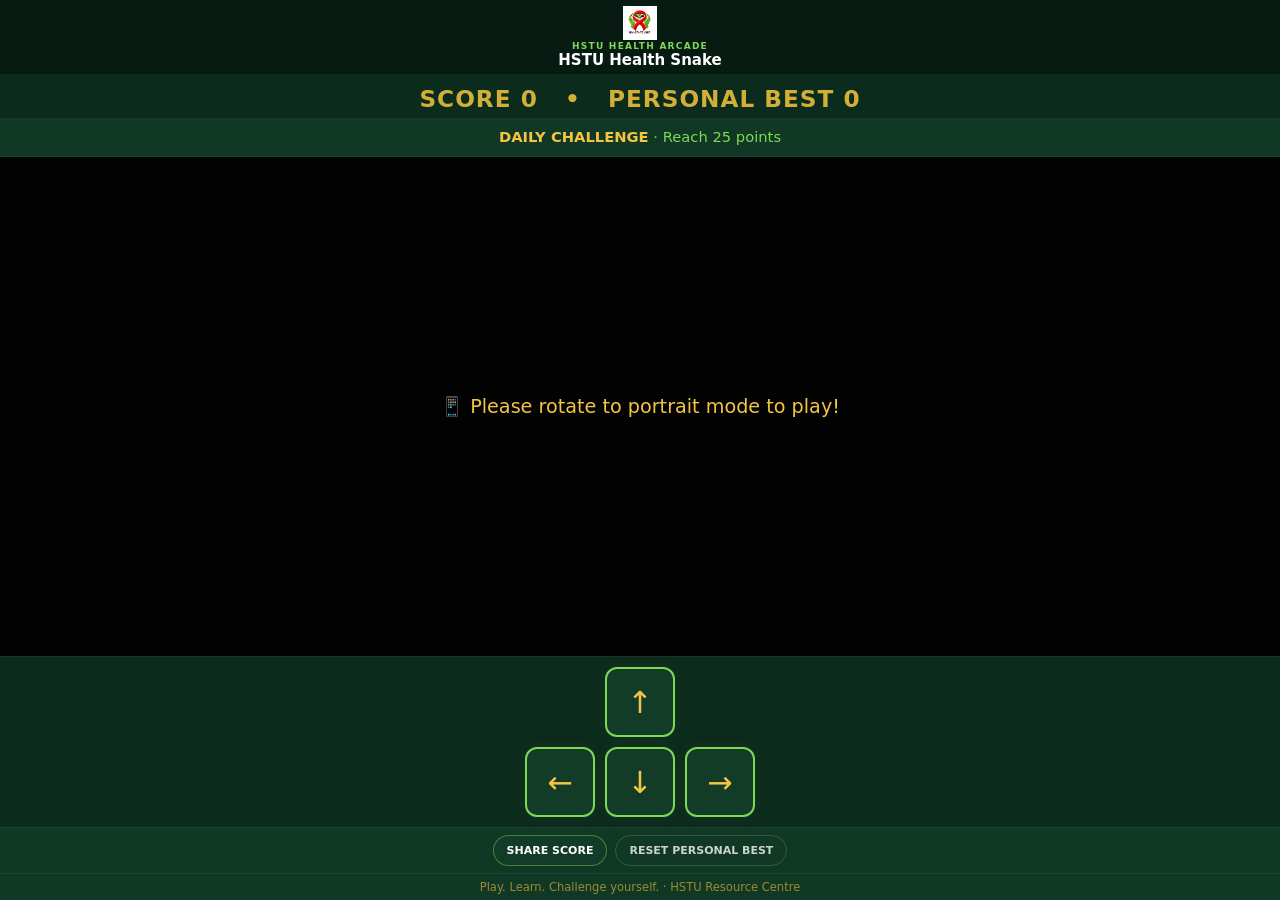
==== health-snake.html @ 503ea25e "Add files via upload" ====
<!doctype html>
<html lang="en">
<head>
  <meta charset="UTF-8" />
  <meta name="viewport" content="width=device-width, initial-scale=1.0, maximum-scale=1.0, user-scalable=no" />
  <title>HSTU Health Snake | HSTU Health Arcade</title>
  <style>
    *{
      margin:0;padding:0;box-sizing:border-box;
      -webkit-tap-highlight-color:transparent;
      -webkit-touch-callout:none;
      -webkit-user-select:none;user-select:none;
    }
    html,body{
      height:100%;
      overflow:hidden;
      background:#071b13;
      font-family:Inter,system-ui,-apple-system,BlinkMacSystemFont,'Segoe UI',sans-serif;
      color:#D4AF37;
      touch-action:none;
    }

    :root{
      --bg:#071b13;
      --panel:#0b2b1d;
      --panel2:#103825;
      --gold:#7ED957;        /* premium gold */
      --goldBright:#F4C542;  /* brighter accent */
      --border:rgba(126,217,87,.35);
    }

    #container{
      display:flex;
      flex-direction:column;
      height:100%;
      width:100%;
      padding:env(safe-area-inset-top) env(safe-area-inset-right) env(safe-area-inset-bottom) env(safe-area-inset-left);
    }

    #brandBar{
      display:flex;
      justify-content:center;
      align-items:center;
      padding:10px 10px 6px;
      background:var(--bg);
      border-bottom:1px solid rgba(255,255,255,.06);
      gap:10px;
    }
    #brandLogo{
      max-width:175px;
      height:auto;
      display:block;
      filter: drop-shadow(0 0 10px rgba(212,175,55,.18));
    }

    #scoreContainer{
      text-align:center;
      padding:10px 10px 6px;
      font-size:1.45rem;
      font-weight:900;
      background:var(--panel);
      letter-spacing:1px;
      border-bottom:1px solid rgba(255,255,255,.06);
    }

    #promoText{
      text-align:center;
      font-size:0.92rem;
      padding:8px 12px 10px;
      background:var(--panel2);
      color:var(--gold);
      line-height:1.3;
      border-bottom:1px solid rgba(255,255,255,.06);
    }
    #promoText strong{ color: var(--goldBright); }

    #canvasWrapper{
      flex:1;
      display:flex;
      justify-content:center;
      align-items:center;
      position:relative;
      overflow:hidden;
      padding:8px;
      background:var(--bg);
    }
    canvas{
      display:block;
      background:#071b13;
      max-width:100%;
      max-height:100%;
      image-rendering:pixelated;
      touch-action:none;
      border:1px solid var(--border);
    }

    #landscapeWarning{
      display:none;
      position:absolute;
      inset:0;
      background:rgba(0,0,0,.92);
      color:var(--goldBright);
      justify-content:center;
      align-items:center;
      text-align:center;
      padding:20px;
      font-size:1.2rem;
      z-index:20;
      pointer-events:auto;
    }

    #overlay{
      position:absolute;
      inset:0;
      background:rgba(0,0,0,.86);
      display:none;
      justify-content:center;
      align-items:center;
      flex-direction:column;
      color:var(--goldBright);
      font-size:2.0rem;
      font-weight:900;
      text-align:center;
      z-index:15;
      padding:20px;
      pointer-events:auto;
    }
    #overlaySub{
      font-size:1.05rem;
      margin-top:14px;
      color:var(--gold);
      font-weight:700;
      line-height:1.35;
      white-space:pre-line;
    }
    #overlayTiny{
      margin-top:10px;
      font-size:0.78rem;
      opacity:.75;
      color:rgba(212,175,55,.85);
      font-weight:700;
    }

    #controls{
      display:flex;
      flex-direction:column;
      align-items:center;
      padding:10px 14px;
      background:var(--panel);
      gap:10px;
      border-top:1px solid rgba(255,255,255,.06);
    }
    .dpadRow{
      display:flex;
      justify-content:center;
      gap:10px;
    }
    .dpadBtn{
      width:70px;height:70px;
      background:#123b28;
      color:var(--goldBright);
      border:2px solid var(--gold);
      border-radius:12px;
      font-size:1.9rem;
      display:flex;
      justify-content:center;
      align-items:center;
      touch-action:manipulation;
      box-shadow: 0 0 14px rgba(212,175,55,.08);
    }
    .dpadBtn:active{ background:#195136; }

    #finePrint{
      text-align:center;
      font-size:0.72rem;
      padding:6px 10px;
      background:var(--panel2);
      color:rgba(212,175,55,.70);
      border-top:1px solid rgba(255,255,255,.06);
    }

    @media (max-height:720px){
      #scoreContainer{font-size:1.28rem;}
      #promoText{font-size:0.86rem;padding:7px 10px 9px;}
      .dpadBtn{width:64px;height:64px;font-size:1.7rem;}
      #controls{padding:9px 12px;gap:8px;}
      #brandLogo{max-width:155px;}
    }
  </style>
</head>
<body>
  <div id="container">

    <div id="brandBar" style="display:flex;flex-direction:column;justify-content:center;align-items:center;gap:2px;padding:6px 10px 5px;flex:none">
      <img src="[data-uri]" alt="HSTU HIV STI TB Unit logo"
           style="display:block;width:auto;height:34px;max-width:150px;object-fit:contain">
      <div style="font:900 9px/1 system-ui,sans-serif;letter-spacing:.14em;color:#7ED957">HSTU HEALTH ARCADE</div>
      <div style="font:900 15px/1.05 system-ui,sans-serif;color:#fff">HSTU Health Snake</div>
    </div>
    

    <div id="scoreContainer">
      SCORE <span id="score">0</span>
      &nbsp;&nbsp;•&nbsp;&nbsp;
      PERSONAL BEST <span id="highScore">0</span>
    </div>

    <div id="promoText">
      <strong id="dailyChallenge">DAILY CHALLENGE</strong>
      <span id="challengeText"> · Loading today’s challenge…</span>
    </div>

    <div id="canvasWrapper">
      <canvas id="gameCanvas"></canvas>

      <div id="landscapeWarning">📱 Please rotate to portrait mode to play!</div>

      <div id="overlay">
        <div id="overlayText">GAME OVER</div>
        <div id="overlaySub">Tap to Restart</div>
        <div id="overlayTiny"></div>
      </div>
    </div>

    <div id="controls">
      <div class="dpadRow">
        <div class="dpadBtn" id="upBtn" aria-label="Up">↑</div>
      </div>
      <div class="dpadRow">
        <div class="dpadBtn" id="leftBtn" aria-label="Left">←</div>
        <div class="dpadBtn" id="downBtn" aria-label="Down">↓</div>
        <div class="dpadBtn" id="rightBtn" aria-label="Right">→</div>
      </div>
    </div>

    <div style="display:flex;justify-content:center;gap:8px;padding:7px;background:var(--panel2);border-top:1px solid rgba(255,255,255,.06)">
      <button id="shareScoreBtn" type="button" style="border:1px solid rgba(126,217,87,.45);background:#123b28;color:#fff;border-radius:999px;padding:8px 13px;font:800 11px system-ui,sans-serif;cursor:pointer">SHARE SCORE</button>
      <button id="resetBestBtn" type="button" style="border:1px solid rgba(255,255,255,.16);background:transparent;color:rgba(255,255,255,.78);border-radius:999px;padding:8px 13px;font:800 11px system-ui,sans-serif;cursor:pointer">RESET PERSONAL BEST</button>
    </div>
    <div id="finePrint">
      Play. Learn. Challenge yourself. · HSTU Resource Centre
    </div>

  </div>

  <script>
    (function(){
      "use strict";

      const canvas = document.getElementById("gameCanvas");
      const ctx = canvas.getContext("2d", { alpha:false });

      const scoreEl = document.getElementById("score");
      const highScoreEl = document.getElementById("highScore");

      const overlay = document.getElementById("overlay");
      const overlayText = document.getElementById("overlayText");
      const overlaySub = document.getElementById("overlaySub");
      const overlayTiny = document.getElementById("overlayTiny");

      const landscapeWarning = document.getElementById("landscapeWarning");

      const upBtn = document.getElementById("upBtn");
      const downBtn = document.getElementById("downBtn");
      const leftBtn = document.getElementById("leftBtn");
      const rightBtn = document.getElementById("rightBtn");

      const GOLD = "#7ED957";
      const GOLD_BRIGHT = "#F4C542";

      const CELL = 20;
      let gridW = 0, gridH = 0, dpr = 1;

      let snake = [];
      let food = {x:0,y:0};
      let dir = {x:1,y:0};
      let queued = {x:1,y:0};
      let turnLocked = false;

      let score = 0;
      let highScore = 0;
      let gameOver = false;

      const BASE_SPEED = 10;
      const SPEED_INC = 0.5;
      const MAX_SPEED  = 20;
      let speed = BASE_SPEED;

      let lastT = 0;
      let acc = 0;

      function isLandscape(){
        return window.innerWidth > window.innerHeight;
      }

      function showOverlay(on, title, sub){
        overlay.style.display = on ? "flex" : "none";
        if (title) overlayText.textContent = title;
        if (sub) overlaySub.textContent = sub;
      }

      function loadHighScore(){
        const v = Number(localStorage.getItem("hstuHealthSnake.highScore") || "0");
        highScore = Number.isFinite(v) ? v : 0;
        highScoreEl.textContent = String(highScore);
      }

      function saveHighScoreIfNeeded(){
        if (score > highScore){
          highScore = score;
          localStorage.setItem("hstuHealthSnake.highScore", String(highScore));
          highScoreEl.textContent = String(highScore);
          return true;
        }
        return false;
      }

      function resize(){
        const wrap = document.getElementById("canvasWrapper");

        const land = isLandscape();
        landscapeWarning.style.display = land ? "flex" : "none";
        canvas.style.display = land ? "none" : "block";

        const usable = Math.min(wrap.clientWidth, wrap.clientHeight);
        const cssSize = Math.max(240, Math.floor(usable));
        const cells = Math.max(15, Math.floor(cssSize / CELL));

        gridW = cells;
        gridH = cells;

        dpr = Math.max(1, Math.min(3, window.devicePixelRatio || 1));
        canvas.style.width = (gridW * CELL) + "px";
        canvas.style.height = (gridH * CELL) + "px";
        canvas.width = Math.floor(gridW * CELL * dpr);
        canvas.height = Math.floor(gridH * CELL * dpr);

        ctx.setTransform(1,0,0,1,0,0);
        ctx.scale(dpr,dpr);

        reset();
      }

      function initSnake(){
        const sx = Math.floor(gridW/2);
        const sy = Math.floor(gridH/2);
        snake = [
          {x:sx, y:sy},
          {x:sx-1, y:sy},
          {x:sx-2, y:sy}
        ];
      }

      function placeFood(){
        const occ = new Set(snake.map(s => s.x + "," + s.y));
        const empties = [];
        for (let x=0; x<gridW; x++){
          for (let y=0; y<gridH; y++){
            const k = x + "," + y;
            if (!occ.has(k)) empties.push({x,y});
          }
        }
        if (empties.length === 0){
          gameOver = true;
          showOverlay(true, "YOU WIN!", "Tap to Restart");
          overlayTiny.textContent = "";
          return;
        }
        food = empties[(Math.random() * empties.length) | 0];
      }

      function reset(){
        if (!gridW || !gridH) return;

        score = 0;
        scoreEl.textContent = "0";

        dir = {x:1,y:0};
        queued = {x:1,y:0};
        turnLocked = false;

        speed = BASE_SPEED;
        gameOver = false;
        showOverlay(false);
        overlayTiny.textContent = "";

        initSnake();
        placeFood();

        acc = 0;
        lastT = performance.now();

        draw();
      }

      function setDir(nd){
        if (gameOver) return;
        if (turnLocked) return;

        if (nd.x === -dir.x && nd.y === -dir.y) return;
        if (nd.x === dir.x && nd.y === dir.y) return;

        queued = {x:nd.x, y:nd.y};
        turnLocked = true;
      }

      function endGame(){
        gameOver = true;

        const newBest = saveHighScoreIfNeeded();

        showOverlay(true, "GAME OVER", "Score " + score + " • Tap to Restart");

        overlayTiny.textContent = newBest ? "🏆 NEW PERSONAL BEST!" : ("High Score: " + highScore);
      }

      function step(){
        if (gameOver) return;
        if (!snake.length) return;

        dir = {x:queued.x, y:queued.y};

        const head = snake[0];
        let nx = head.x + dir.x;
        let ny = head.y + dir.y;

        if (nx < 0) nx = gridW - 1;
        if (nx >= gridW) nx = 0;
        if (ny < 0) ny = gridH - 1;
        if (ny >= gridH) ny = 0;

        const willEat = (nx === food.x && ny === food.y);

        const checkLen = willEat ? snake.length : snake.length - 1;
        for (let i=0; i<checkLen; i++){
          if (snake[i].x === nx && snake[i].y === ny){
            endGame();
            return;
          }
        }

        snake.unshift({x:nx, y:ny});

        if (willEat){
          score++;
          scoreEl.textContent = String(score);
          if (score % 5 === 0 && speed < MAX_SPEED){
            speed = Math.min(MAX_SPEED, speed + SPEED_INC);
          }
          placeFood();
        } else {
          snake.pop();
        }

        turnLocked = false;
      }

      function draw(){
        ctx.fillStyle = "#071b13";
        ctx.fillRect(0,0,gridW*CELL, gridH*CELL);

        ctx.save();
        ctx.fillStyle = GOLD_BRIGHT;
        ctx.shadowColor = GOLD_BRIGHT;
        ctx.shadowBlur = 10;
        const fx = food.x * CELL + CELL/2;
        const fy = food.y * CELL + CELL/2;
        ctx.beginPath();
        ctx.arc(fx, fy, CELL/2 - 2, 0, Math.PI*2);
        ctx.fill();
        ctx.restore();

        ctx.save();
        ctx.fillStyle = GOLD;
        ctx.shadowColor = GOLD;
        ctx.shadowBlur = 8;
        for (let i=0; i<snake.length; i++){
          const s = snake[i];
          ctx.fillRect(s.x*CELL+1, s.y*CELL+1, CELL-2, CELL-2);
        }
        ctx.restore();
      }

      function loop(t){
        requestAnimationFrame(loop);

        if (isLandscape()){
          draw();
          return;
        }

        if (!lastT) lastT = t;
        let dt = (t - lastT)/1000;
        lastT = t;

        if (dt > 0.25) dt = 0.25;

        acc += dt;
        if (acc > 0.2) acc = 0.2;

        const stepTime = 1 / speed;
        while (acc >= stepTime){
          step();
          acc -= stepTime;
        }

        draw();
      }

      function bindPress(el, fn){
        el.addEventListener("pointerdown", (e) => {
          e.preventDefault();
          e.stopPropagation();
          fn();
        }, { passive:false });
      }

      bindPress(upBtn,    () => setDir({x:0,y:-1}));
      bindPress(downBtn,  () => setDir({x:0,y: 1}));
      bindPress(leftBtn,  () => setDir({x:-1,y:0}));
      bindPress(rightBtn, () => setDir({x: 1,y:0}));

      overlay.addEventListener("pointerdown", (e) => {
        e.preventDefault();
        e.stopPropagation();
        reset();
      }, { passive:false });

      let start = null;
      canvas.addEventListener("pointerdown", (e) => {
        if (gameOver){
          e.preventDefault();
          reset();
          return;
        }
        start = {x:e.clientX, y:e.clientY};
      }, { passive:false });

      canvas.addEventListener("pointerup", (e) => {
        if (!start) return;
        const end = {x:e.clientX, y:e.clientY};
        const dx = end.x - start.x;
        const dy = end.y - start.y;
        start = null;

        const min = 30;
        if (Math.abs(dx) > Math.abs(dy) && Math.abs(dx) > min){
          setDir({x: dx > 0 ? 1 : -1, y:0});
        } else if (Math.abs(dy) > Math.abs(dx) && Math.abs(dy) > min){
          setDir({x:0, y: dy > 0 ? 1 : -1});
        }
      }, { passive:false });

      canvas.addEventListener("pointermove", (e) => e.preventDefault(), { passive:false });
      document.addEventListener("touchmove", (e) => e.preventDefault(), { passive:false });

      let rTimer = null;
      window.addEventListener("resize", () => {
        clearTimeout(rTimer);
        rTimer = setTimeout(resize, 80);
      });
      window.addEventListener("orientationchange", () => setTimeout(resize, 120));


      const milestoneMessages = {
        10:"KNOW YOUR STATUS",
        25:"TEST. KNOW. ACT.",
        50:"U=U",
        75:"PREVENTION WORKS",
        100:"HSTU HEALTH CHAMPION!"
      };
      const achievements = [
        {score:10,name:"FIRST BITE"},
        {score:25,name:"HEALTH EXPLORER"},
        {score:50,name:"PREVENTION PRO"},
        {score:100,name:"HSTU CHAMPION"},
        {score:200,name:"SNAKE MASTER"}
      ];
      let milestoneTimer=null;
      function flashMilestone(text){
        clearTimeout(milestoneTimer);
        overlayTiny.textContent=text;
        overlayTiny.style.color="#F4C542";
        milestoneTimer=setTimeout(()=>{ if(!gameOver) overlayTiny.textContent=""; },1300);
      }
      function checkMilestone(){
        if(milestoneMessages[score]) flashMilestone(milestoneMessages[score]);
        const a=achievements.find(x=>x.score===score);
        if(a){
          const key="hstuHealthSnake.achievements";
          let saved=[];
          try{ saved=JSON.parse(localStorage.getItem(key)||"[]"); }catch(e){}
          if(!saved.includes(a.name)){
            saved.push(a.name);
            localStorage.setItem(key,JSON.stringify(saved));
            flashMilestone("🏅 "+a.name+" UNLOCKED");
          }
        }
      }

      const originalStep=step;
      step=function(){
        const before=score;
        originalStep();
        if(score>before) checkMilestone();
      };

      function setDailyChallenge(){
        const d=new Date();
        const day=Math.floor(Date.UTC(d.getFullYear(),d.getMonth(),d.getDate())/86400000);
        const challenges=["Reach 30 points","Reach 50 points","Beat your Personal Best","Reach 25 points","Reach 40 points"];
        const el=document.getElementById("challengeText");
        if(el) el.textContent=" · "+challenges[day%challenges.length];
      }

      document.addEventListener("keydown",(e)=>{
        const k=e.key.toLowerCase();
        const map={
          arrowup:{x:0,y:-1},w:{x:0,y:-1},
          arrowdown:{x:0,y:1},s:{x:0,y:1},
          arrowleft:{x:-1,y:0},a:{x:-1,y:0},
          arrowright:{x:1,y:0},d:{x:1,y:0}
        };
        if(map[k]){e.preventDefault();setDir(map[k]);}
      });

      const shareBtn=document.getElementById("shareScoreBtn");
      if(shareBtn) shareBtn.addEventListener("click",async()=>{
        const best=Math.max(score,highScore);
        const text="I scored "+best+" on HSTU Health Snake! 🏆 Can you beat my score?";
        try{
          if(navigator.share) await navigator.share({title:"HSTU Health Snake",text});
          else if(navigator.clipboard){await navigator.clipboard.writeText(text);shareBtn.textContent="COPIED ✓";setTimeout(()=>shareBtn.textContent="SHARE SCORE",1200);}
        }catch(e){}
      });

      const resetBtn=document.getElementById("resetBestBtn");
      if(resetBtn) resetBtn.addEventListener("click",()=>{
        if(confirm("Reset your HSTU Health Snake personal best on this device?")){
          localStorage.removeItem("hstuHealthSnake.highScore");
          highScore=0; highScoreEl.textContent="0";
        }
      });

      setDailyChallenge();

      loadHighScore();
      resize();
      reset();
      requestAnimationFrame(loop);
    })();
  </script>
</body>
</html>
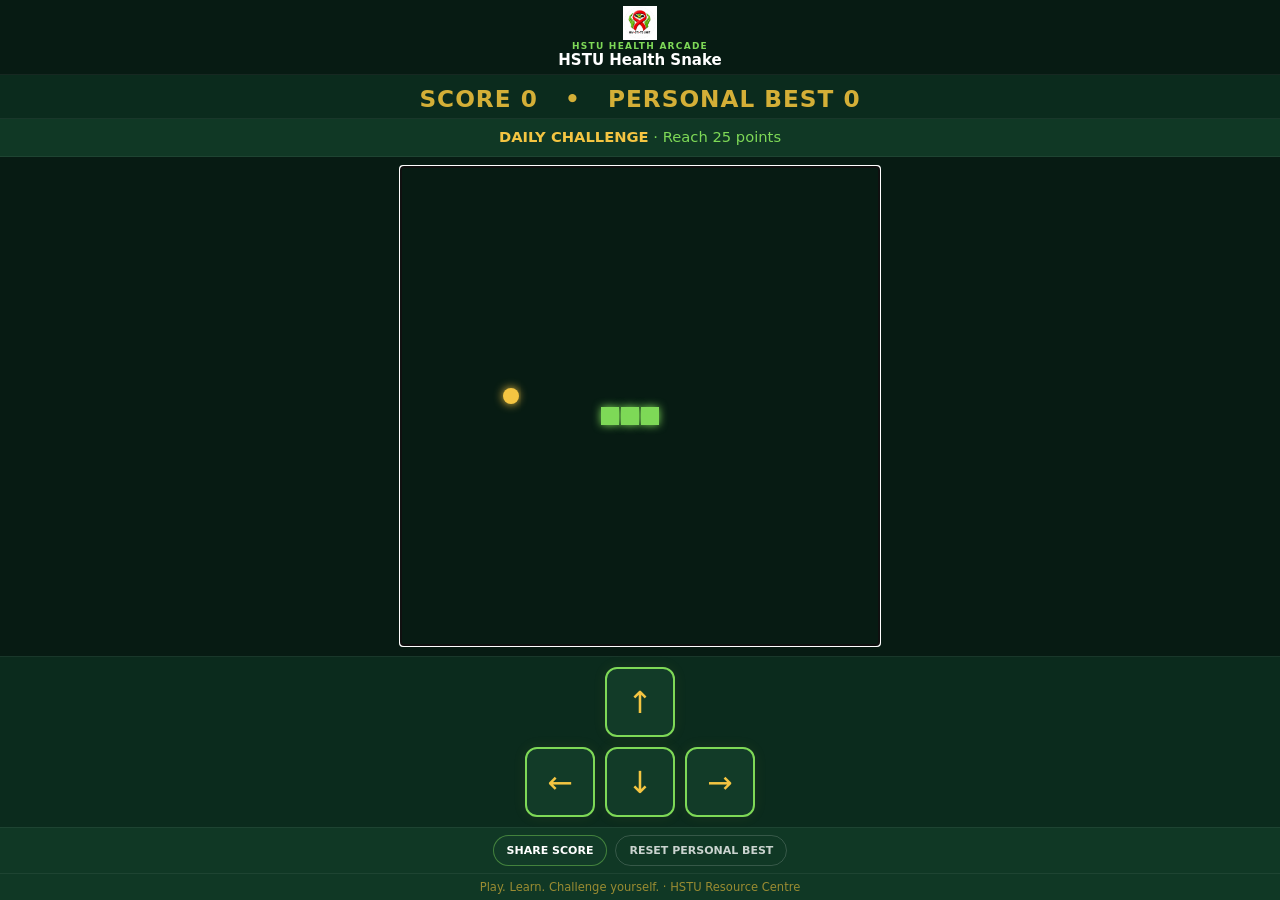
==== commit 4aca79e2: "Add files via upload" ====
--- a/health-snake.html
+++ b/health-snake.html
@@ -187,6 +187,53 @@
       #brandLogo{max-width:155px;}
     }
   </style>
+
+<style id="hstu-desktop-landscape-play-fix">
+/* Desktop/laptop browsers are allowed to play in landscape.
+   The portrait warning remains available for touch/mobile devices only. */
+@media (min-width: 900px) and (hover: hover) and (pointer: fine) {
+  #rotateWarning, .rotate-warning, #landscapeWarning, .landscape-warning {
+    display:none !important;
+    visibility:hidden !important;
+    opacity:0 !important;
+    pointer-events:none !important;
+  }
+  #gameCanvas, canvas {
+    visibility:visible !important;
+    opacity:1 !important;
+  }
+}
+</style>
+<script id="hstu-desktop-landscape-runtime-fix">
+(function(){
+  function isDesktop(){
+    return window.matchMedia('(min-width: 900px) and (hover: hover) and (pointer: fine)').matches;
+  }
+  function unlockDesktop(){
+    if(!isDesktop()) return;
+    ['rotateWarning','landscapeWarning'].forEach(function(id){
+      var el=document.getElementById(id);
+      if(el){ el.style.setProperty('display','none','important'); el.hidden=true; }
+    });
+    document.querySelectorAll('.rotate-warning,.landscape-warning').forEach(function(el){
+      el.style.setProperty('display','none','important'); el.hidden=true;
+    });
+    var c=document.getElementById('gameCanvas');
+    if(c){
+      c.style.setProperty('display','block','important');
+      c.style.setProperty('visibility','visible','important');
+      c.style.setProperty('opacity','1','important');
+      c.tabIndex=0;
+      try{ c.focus({preventScroll:true}); }catch(e){}
+    }
+  }
+  window.addEventListener('load',function(){setTimeout(unlockDesktop,100)});
+  window.addEventListener('resize',unlockDesktop);
+  window.addEventListener('orientationchange',unlockDesktop);
+  document.addEventListener('pointerdown',unlockDesktop,{passive:true});
+})();
+</script>
+
 </head>
 <body>
   <div id="container">
@@ -650,5 +697,22 @@
       requestAnimationFrame(loop);
     })();
   </script>
+
+<script id="hstu-snake-desktop-focus-fix">
+(function(){
+  function focusGame(){
+    try{
+      window.focus();
+      const c=document.getElementById('gameCanvas');
+      if(c){c.tabIndex=0;c.focus({preventScroll:true});}
+    }catch(e){}
+  }
+  window.addEventListener('load',()=>setTimeout(focusGame,80));
+  document.addEventListener('pointerdown',()=>setTimeout(focusGame,0),{passive:true});
+  document.addEventListener('keydown',e=>{
+    if(['ArrowUp','ArrowDown','ArrowLeft','ArrowRight','w','a','s','d','W','A','S','D'].includes(e.key)) e.preventDefault();
+  },{passive:false});
+})();
+</script>
 </body>
 </html>
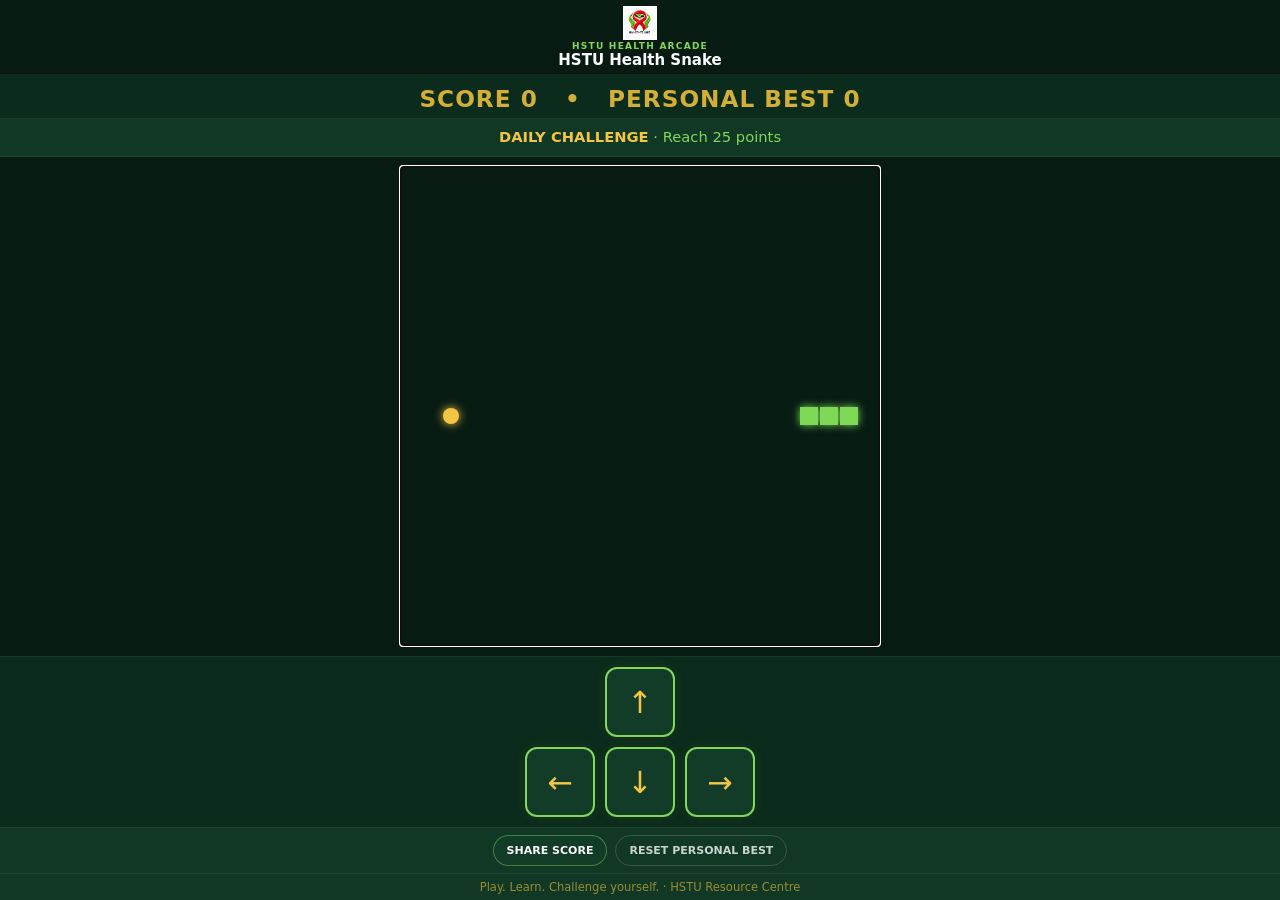
==== commit 62a5e514: "Add files via upload" ====
--- a/health-snake.html
+++ b/health-snake.html
@@ -336,8 +336,14 @@
       let lastT = 0;
       let acc = 0;
 
+      function isDesktopBrowser(){
+        return window.matchMedia("(min-width: 900px) and (hover: hover) and (pointer: fine)").matches;
+      }
+
       function isLandscape(){
-        return window.innerWidth > window.innerHeight;
+        /* Landscape blocks gameplay only on mobile/touch layouts.
+           Desktop/laptop browsers are intentionally playable in landscape. */
+        return !isDesktopBrowser() && window.innerWidth > window.innerHeight;
       }
 
       function showOverlay(on, title, sub){
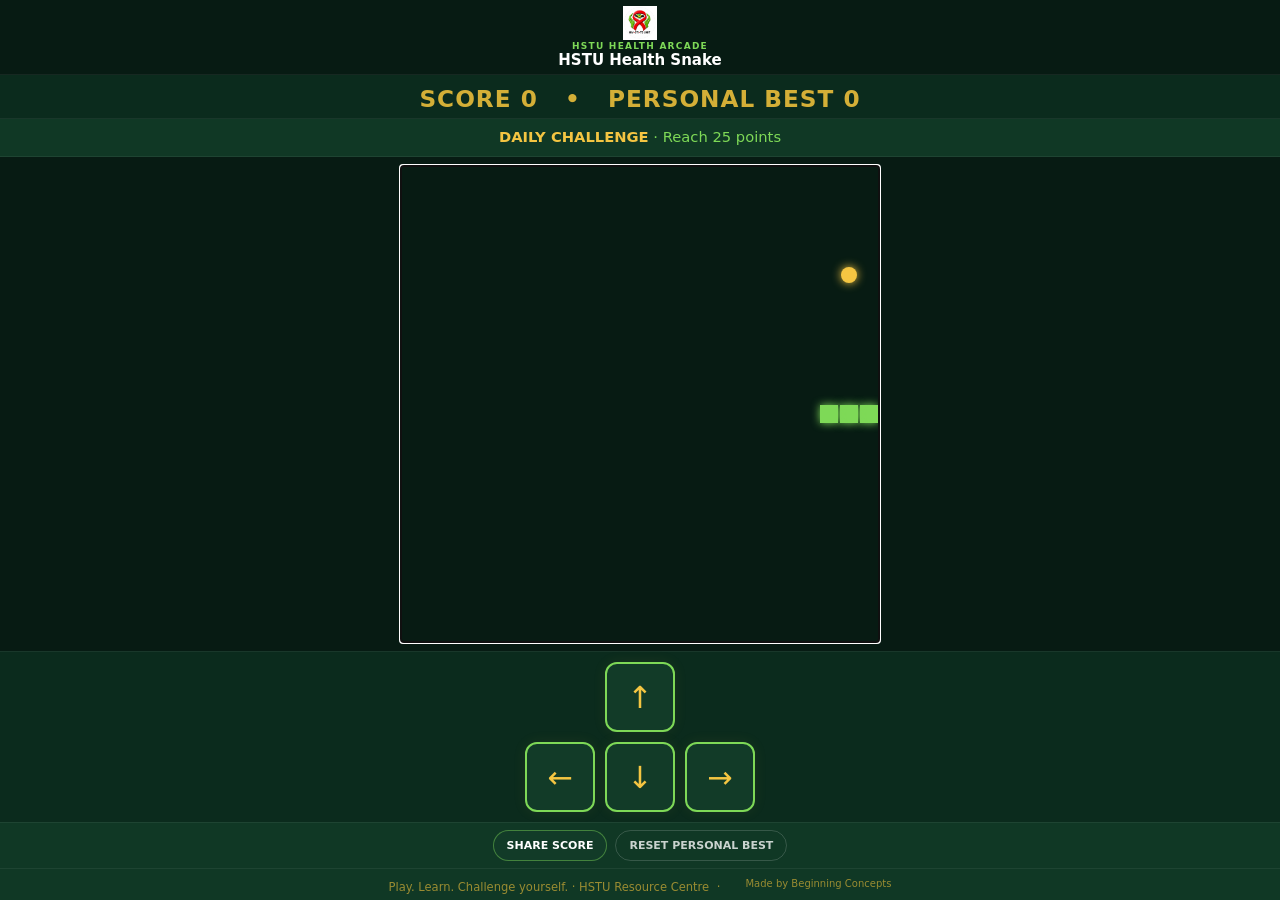
==== commit 2ee61149: "Add discreet Beginning Concepts attribution to page footer" ====
--- a/health-snake.html
+++ b/health-snake.html
@@ -285,7 +285,7 @@
       <button id="resetBestBtn" type="button" style="border:1px solid rgba(255,255,255,.16);background:transparent;color:rgba(255,255,255,.78);border-radius:999px;padding:8px 13px;font:800 11px system-ui,sans-serif;cursor:pointer">RESET PERSONAL BEST</button>
     </div>
     <div id="finePrint">
-      Play. Learn. Challenge yourself. · HSTU Resource Centre
+      Play. Learn. Challenge yourself. · HSTU Resource Centre <span aria-hidden="true" style="padding:0 4px">·</span><a href="https://beginningconcepts.org/" target="_blank" rel="noopener noreferrer" aria-label="Made by Beginning Concepts; visit beginningconcepts.org" title="Visit Beginning Concepts" style="display:inline-flex;align-items:center;justify-content:center;gap:5px;color:inherit;text-decoration:none;font-size:10px;line-height:1.3"><img src="https://beginningconcepts.org/assets/brand-logo.webp" alt="" width="16" height="16" loading="lazy" decoding="async" style="width:16px;height:16px;object-fit:contain;flex:0 0 16px;border:0"/><span>Made by Beginning Concepts</span></a>
     </div>
 
   </div>
